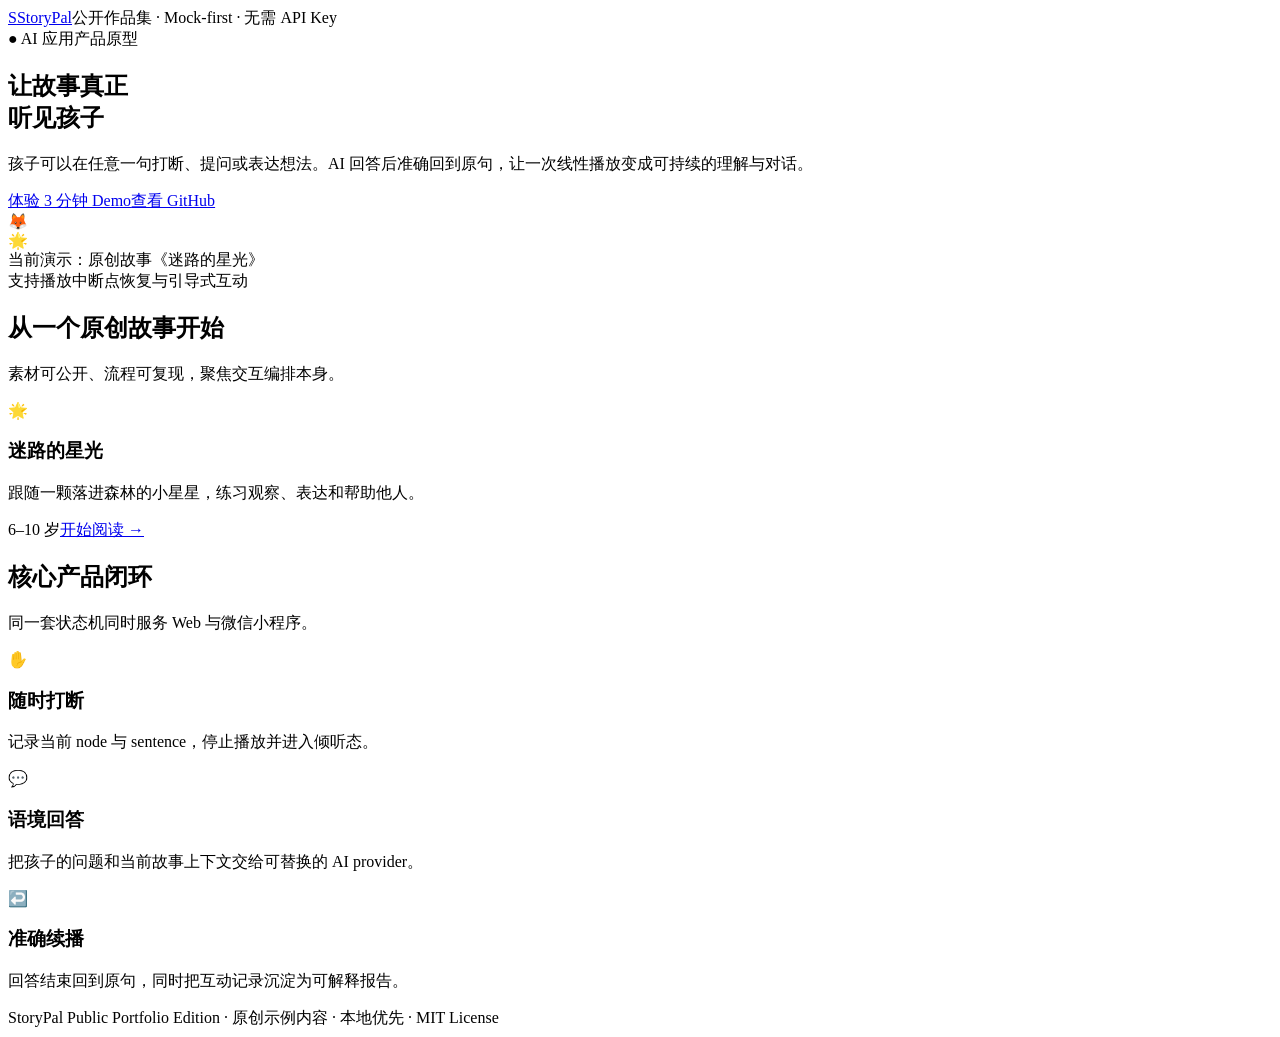
==== web-client/index.html @ fd625be3 "feat: publish StoryPal portfolio edition" ====
<!doctype html>
<html lang="zh-CN">
<head>
  <meta charset="utf-8"><meta name="viewport" content="width=device-width,initial-scale=1">
  <title>StoryPal · AI 互动阅读伙伴</title>
  <meta name="description" content="StoryPal 是支持儿童随时打断、即时问答并回到故事原句的 AI 互动阅读工作流。">
  <link rel="stylesheet" href="/static/styles.css">
</head>
<body>
  <header class="shell nav"><a class="brand" href="/"><span class="brand-mark">S</span>StoryPal</a><span class="nav-note">公开作品集 · Mock-first · 无需 API Key</span></header>
  <main>
    <section class="shell hero">
      <div><span class="eyebrow">● AI 应用产品原型</span><h1>让故事真正<br>听见孩子</h1><p class="lead">孩子可以在任意一句打断、提问或表达想法。AI 回答后准确回到原句，让一次线性播放变成可持续的理解与对话。</p><div class="actions"><a class="button" href="/player.html?story=lost-starlight">体验 3 分钟 Demo</a><a class="button secondary" href="https://github.com/et79lee-cell/storypal-ai-reading-companion">查看 GitHub</a></div></div>
      <div class="visual" aria-label="原创故事迷路的星光插画"><div class="moon"></div><div class="hill"></div><div class="fox">🦊</div><div class="star">🌟</div><div class="visual-note">当前演示：原创故事《迷路的星光》<br>支持播放中断点恢复与引导式互动</div></div>
    </section>
    <section class="section tint"><div class="shell"><div class="section-head"><div><h2>从一个原创故事开始</h2><p class="sub">素材可公开、流程可复现，聚焦交互编排本身。</p></div></div><div id="stories" class="story-grid"><article class="story-card"><div class="cover">🌟</div><h3>迷路的星光</h3><p>跟随一颗落进森林的小星星，练习观察、表达和帮助他人。</p><div class="meta"><span class="pill">6–10 岁</span><a href="/player.html?story=lost-starlight">开始阅读 →</a></div></article></div></div></section>
    <section class="shell section"><div class="section-head"><div><h2>核心产品闭环</h2><p class="sub">同一套状态机同时服务 Web 与微信小程序。</p></div></div><div class="feature-grid"><article class="feature"><span class="feature-icon">✋</span><h3>随时打断</h3><p>记录当前 node 与 sentence，停止播放并进入倾听态。</p></article><article class="feature"><span class="feature-icon">💬</span><h3>语境回答</h3><p>把孩子的问题和当前故事上下文交给可替换的 AI provider。</p></article><article class="feature"><span class="feature-icon">↩️</span><h3>准确续播</h3><p>回答结束回到原句，同时把互动记录沉淀为可解释报告。</p></article></div></section>
  </main>
  <footer class="footer"><div class="shell">StoryPal Public Portfolio Edition · 原创示例内容 · 本地优先 · MIT License</div></footer>
  <script src="/static/index.js"></script>
</body></html>
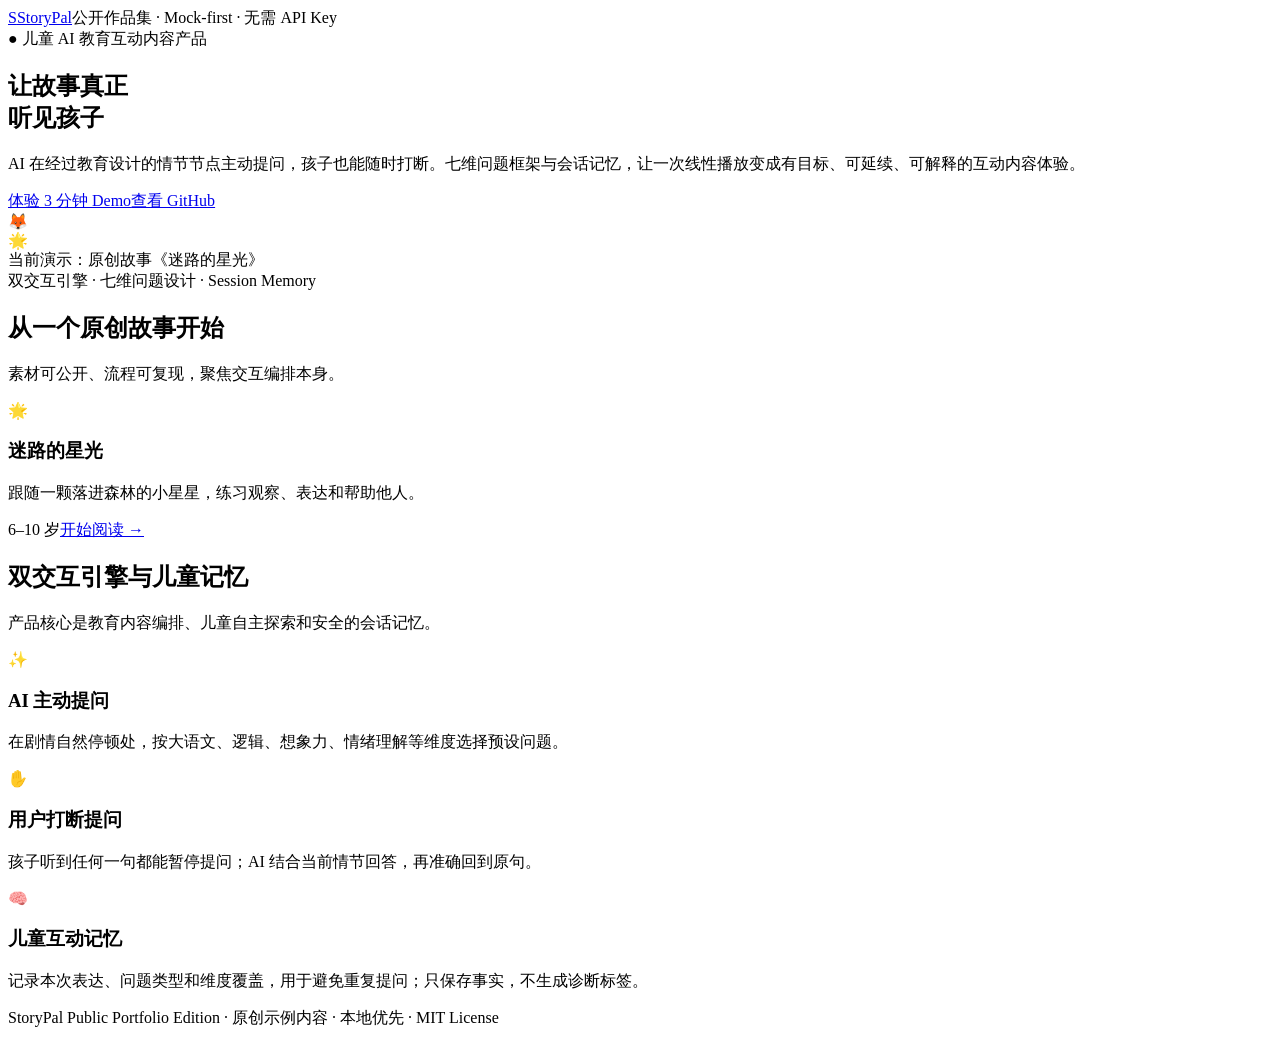
==== commit 1ad7bfd3: "feat: add educational question planning and memory" ====
--- a/web-client/index.html
+++ b/web-client/index.html
@@ -10,11 +10,11 @@
   <header class="shell nav"><a class="brand" href="/"><span class="brand-mark">S</span>StoryPal</a><span class="nav-note">公开作品集 · Mock-first · 无需 API Key</span></header>
   <main>
     <section class="shell hero">
-      <div><span class="eyebrow">● AI 应用产品原型</span><h1>让故事真正<br>听见孩子</h1><p class="lead">孩子可以在任意一句打断、提问或表达想法。AI 回答后准确回到原句，让一次线性播放变成可持续的理解与对话。</p><div class="actions"><a class="button" href="/player.html?story=lost-starlight">体验 3 分钟 Demo</a><a class="button secondary" href="https://github.com/et79lee-cell/storypal-ai-reading-companion">查看 GitHub</a></div></div>
-      <div class="visual" aria-label="原创故事迷路的星光插画"><div class="moon"></div><div class="hill"></div><div class="fox">🦊</div><div class="star">🌟</div><div class="visual-note">当前演示：原创故事《迷路的星光》<br>支持播放中断点恢复与引导式互动</div></div>
+      <div><span class="eyebrow">● 儿童 AI 教育互动内容产品</span><h1>让故事真正<br>听见孩子</h1><p class="lead">AI 在经过教育设计的情节节点主动提问，孩子也能随时打断。七维问题框架与会话记忆，让一次线性播放变成有目标、可延续、可解释的互动内容体验。</p><div class="actions"><a class="button" href="/player.html?story=lost-starlight">体验 3 分钟 Demo</a><a class="button secondary" href="https://github.com/et79lee-cell/storypal-ai-reading-companion">查看 GitHub</a></div></div>
+      <div class="visual" aria-label="原创故事迷路的星光插画"><div class="moon"></div><div class="hill"></div><div class="fox">🦊</div><div class="star">🌟</div><div class="visual-note">当前演示：原创故事《迷路的星光》<br>双交互引擎 · 七维问题设计 · Session Memory</div></div>
     </section>
     <section class="section tint"><div class="shell"><div class="section-head"><div><h2>从一个原创故事开始</h2><p class="sub">素材可公开、流程可复现，聚焦交互编排本身。</p></div></div><div id="stories" class="story-grid"><article class="story-card"><div class="cover">🌟</div><h3>迷路的星光</h3><p>跟随一颗落进森林的小星星，练习观察、表达和帮助他人。</p><div class="meta"><span class="pill">6–10 岁</span><a href="/player.html?story=lost-starlight">开始阅读 →</a></div></article></div></div></section>
-    <section class="shell section"><div class="section-head"><div><h2>核心产品闭环</h2><p class="sub">同一套状态机同时服务 Web 与微信小程序。</p></div></div><div class="feature-grid"><article class="feature"><span class="feature-icon">✋</span><h3>随时打断</h3><p>记录当前 node 与 sentence，停止播放并进入倾听态。</p></article><article class="feature"><span class="feature-icon">💬</span><h3>语境回答</h3><p>把孩子的问题和当前故事上下文交给可替换的 AI provider。</p></article><article class="feature"><span class="feature-icon">↩️</span><h3>准确续播</h3><p>回答结束回到原句，同时把互动记录沉淀为可解释报告。</p></article></div></section>
+    <section class="shell section"><div class="section-head"><div><h2>双交互引擎与儿童记忆</h2><p class="sub">产品核心是教育内容编排、儿童自主探索和安全的会话记忆。</p></div></div><div class="feature-grid"><article class="feature"><span class="feature-icon">✨</span><h3>AI 主动提问</h3><p>在剧情自然停顿处，按大语文、逻辑、想象力、情绪理解等维度选择预设问题。</p></article><article class="feature"><span class="feature-icon">✋</span><h3>用户打断提问</h3><p>孩子听到任何一句都能暂停提问；AI 结合当前情节回答，再准确回到原句。</p></article><article class="feature"><span class="feature-icon">🧠</span><h3>儿童互动记忆</h3><p>记录本次表达、问题类型和维度覆盖，用于避免重复提问；只保存事实，不生成诊断标签。</p></article></div></section>
   </main>
   <footer class="footer"><div class="shell">StoryPal Public Portfolio Edition · 原创示例内容 · 本地优先 · MIT License</div></footer>
   <script src="/static/index.js"></script>
